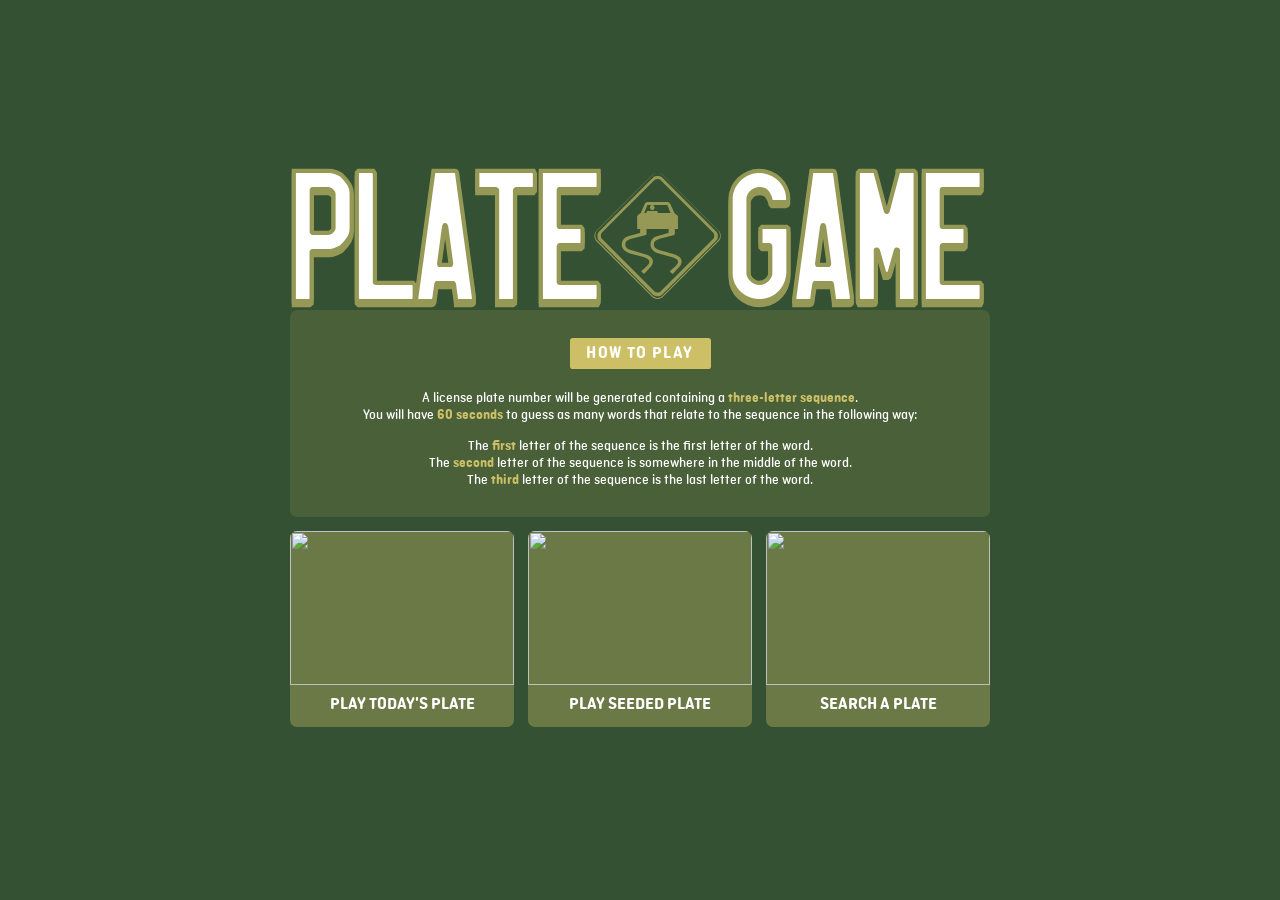
==== index.html @ 3a34a3a7 "font + color palette improvements" ====
<!DOCTYPE html>
<html>

<head>
	<meta charset="UTF-8">
	<meta name="viewport" content="width=device-width, initial-scale=1.0">
	<title>Plate Game - Play</title>

	<link rel="shortcut icon" type="image/x-icon" href="img/favicon/favicon.png">
	<link rel="icon" sizes="32x32" href="img/favicon/favicon.png">
	<link rel="apple-touch-icon" href="img/favicon/favicon-300.png">

	<script src="https://ajax.aspnetcdn.com/ajax/jQuery/jquery-3.5.1.min.js"></script>
	<script src="https://kit.fontawesome.com/5978d27576.js" crossorigin="anonymous"></script>
	<script src="https://cdnjs.cloudflare.com/ajax/libs/seedrandom/3.0.5/seedrandom.min.js"></script>

	<link rel="stylesheet" href="fonts/fonts.css">
	<link rel="stylesheet" href="css/variables.css">
	<link rel="stylesheet" href="css/main.css">
	<link rel="stylesheet" href="css/play.css">
	<link rel="stylesheet" media="screen and (max-width: 600px)" href="css/mobile.css">
</head>

<body>
	<!-- Intro screen -->
	<div class="screen current-screen" id="intro-screen">
		<div class="intro-wrapper">
			<div class="welcome">
				<div class="big-text">
					<div>PLATE</div>
					<div>PLATE</div>
				</div>

				<div id="welcome-icon">*</div>

				<div class="big-text">
					<div>GAME</div>
					<div>GAME</div>
				</div>
			</div>

			<div class="intro-description">
				<div class="intro-how-to-play-container">
					<div class="intro-header">HOW TO PLAY</div>
		
					<div class="intro-middle-container">
						A license plate number will be generated containing a <b>three-letter sequence</b>.<br>
						You will have <b>60 seconds</b> to guess as many words that relate to the sequence in the following way:
					</div>
			
					<div class="intro-directions-container">
						The <b>first</b> letter of the sequence is the first letter of the word.<br>
						The <b>second</b> letter of the sequence is somewhere in the middle of the word.<br>
						The <b>third</b> letter of the sequence is the last letter of the word.
					</div>
				</div>

				<div class="intro-whats-a-seed-container">
					<div class="intro-header">WHAT'S A SEED?</div>
		
					<div class="intro-middle-container">Wanna battle a friend?</div>

					<div class="intro-directions-container">
						Multiple players can enter the same string of characters<br>
						to generate the same plate without knowing ahead of time.
					</div>
				</div>
			</div>
	
			<div class="intro-btn-container">
				<div class="intro-option-container">
					<div class="btn intro-btn special-hover" id="today-intro-btn">
						<img class="intro-btn-pic" src="img/btn-pics/harlequin.webp">
						<div class="intro-btn-tag">
							<i class="fa-solid fa-calendar-day"></i>
							Play Today's Plate
						</div>
					</div>
	
					<div class="btn intro-btn special-hover" id="seed-intro-btn">
						<img class="intro-btn-pic" src="img/btn-pics/plant-car.webp">
						<div class="intro-btn-tag">
							<i class="fa-solid fa-seedling"></i>
							Play Seeded Plate
						</div>
					</div>

					<a class="btn intro-btn special-hover" id="search-intro-btn" href="search.html">
						<img class="intro-btn-pic" src="img/btn-pics/cop.webp">
						<div class="intro-btn-tag">
							<i class="fas fa-search"></i>
							Search a Plate
						</div>
					</a>
				</div>

				<div class="seed-container">
					<input id="seed-input" type="text" placeholder="Enter custom seed..." autocomplete="off">

					<div class="btn special-hover" id="play-seed-btn">
						<i class="fa-solid fa-car-on"></i>
						Generate Plate
					</div>

					<div class="btn special-hover" id="back-btn"><i class="fa-solid fa-arrow-left-long"></i>Go Back</div>
				</div>
			</div>
		</div>
	</div>

	
	<!-- Game screen -->
	<div class="screen" id="game-screen">
		<div class="license-plate">
			<img class="plate-background">

			<div class="plate-number">
				<div class="plate-chars1"></div>
				<div class="plate-divider"></div>
				<div class="plate-chars2"></div>
			</div>
		</div>
	
		<input class="word-input" type="text" placeholder="What words can you find?" autocomplete="off">
	
		<button class="btn special-hover" id="submit-btn" tabindex="-1">
			<i class="fas fa-car"></i>
			<div>SUBMIT WORD</div>
			<div class="kbd">Enter</div>
		</button>
		<!-- <button class="btn skip-btn" tabindex="-1"><i class="fas fa-truck"></i>Pass!<kbd>Tab</kbd></button>
		<button class="btn stop-btn" tabindex="-1"><i class="fas fa-car-crash"></i>Crash!<kbd>Esc</kbd></button> -->
	
		<div class="score-container big-text">
			<div><span class="score-amount">0</span> points</div>
			<div><span class="score-amount">0</span> points</div>
		</div>
	
		<div class="timer-container big-text">
			<div><span class="time-left"></span> seconds</div>
			<div><span class="time-left"></span> seconds</div>
		</div>
	
		<div class="circle-btn special-hover" id="cancel-circle-btn"><i class="fa-solid fa-xmark"></i></div>
		<a class="circle-btn special-hover" id="search-circle-btn" href="search.html"><i class="fas fa-search"></i></a>
	</div>


	<!-- Keyboard -->
	<div class="keyboard">
		<button class="drive-btn-mobile"><i class="fas fa-car-side"></i>Drive!</button>
		<div class="key-row">
			<button class="key">Q</button>
			<button class="key">W</button>
			<button class="key">E</button>
			<button class="key">R</button>
			<button class="key">T</button>
			<button class="key">Y</button>
			<button class="key">U</button>
			<button class="key">I</button>
			<button class="key">O</button>
			<button class="key">P</button>
		</div>
		<div class="key-row">
			<button class="key">A</button>
			<button class="key">S</button>
			<button class="key">D</button>
			<button class="key">F</button>
			<button class="key">G</button>
			<button class="key">H</button>
			<button class="key">J</button>
			<button class="key">K</button>
			<button class="key">L</button>
		</div>
		<div class="key-row">
			<button class="key special-key"><i class="fas fa-trash-alt"></i></button>
			<button class="key">Z</button>
			<button class="key">X</button>
			<button class="key">C</button>
			<button class="key">V</button>
			<button class="key">B</button>
			<button class="key">N</button>
			<button class="key">M</button>
			<button class="key special-key delete-key"><i class="fas fa-backspace"></i></button>
		</div>
	</div>


	<!-- End screen -->
	<div class="screen" id="end-screen">
		<div class="big-text" id="end-title">
			<div></div>
			<div></div>
		</div>

		<div id="end-summary-container">
			<div id="end-summary">You found <span id="end-summary-num-words">0</span> valid word<span >s</span> and scored <span id="end-summary-score">0</span> point<span>s</span>.</div>
			<div id="end-correct-guesses"></div>
		</div>

		<div id="end-btn-container">
			<div class="btn special-hover" id="play-again-btn">
				<i class="fa-solid fa-arrow-rotate-right"></i>
				Play Again
			</div>

			<div class="btn special-hover" id="copy-results-btn">
				<i class="fa-regular fa-clipboard"></i>
				Copy Results
			</div>
		</div>
	</div>


	<script src="js/words.js"></script>
	<script src="js/plates.js"></script>
	<script src="js/main.js"></script>
	<script src="js/play.js"></script>
</body>

</html>
---- fonts/fonts.css ----
/* Ciutadella Rounded Light */
@font-face {
	font-family: "Ciutadella Rounded";
	font-weight: 300;
	font-style: normal;
	src: url("Ciutadella/Ciutadella-Rounded-Light.woff2") format("woff2");
}
@font-face {
	font-family: "Ciutadella Rounded";
	font-weight: 300;
	font-style: italic;
	src: url("Ciutadella/Ciutadella-Rounded-Light-Italic.woff2") format("woff2");
}

/* Ciutadella Rounded Regular */
@font-face {
	font-family: "Ciutadella Rounded";
	font-weight: 400;
	font-style: normal;
	src: url("Ciutadella/Ciutadella-Rounded-Regular.woff2") format("woff2");
}
@font-face {
	font-family: "Ciutadella Rounded";
	font-weight: 400;
	font-style: italic;
	src: url("Ciutadella/Ciutadella-Rounded-Regular-Italic.woff2") format("woff2");
}

/* Ciutadella Rounded Medium */
@font-face {
	font-family: "Ciutadella Rounded";
	font-weight: 500;
	font-style: normal;
	src: url("Ciutadella/Ciutadella-Rounded-Medium.woff2") format("woff2");
}
@font-face {
	font-family: "Ciutadella Rounded";
	font-weight: 500;
	font-style: italic;
	src: url("Ciutadella/Ciutadella-Rounded-Medium-Italic.woff2") format("woff2");
}

/* Ciutadella Rounded SemiBold */
@font-face {
	font-family: "Ciutadella Rounded";
	font-weight: 600;
	font-style: normal;
	src: url("Ciutadella/Ciutadella-Rounded-SemiBold.woff2") format("woff2");
}
@font-face {
	font-family: "Ciutadella Rounded";
	font-weight: 600;
	font-style: italic;
	src: url("Ciutadella/Ciutadella-Rounded-SemiBold-Italic.woff2") format("woff2");
}

/* Ciutadella Rounded Bold */
@font-face {
	font-family: "Ciutadella Rounded";
	font-weight: 700;
	font-style: normal;
	src: url("Ciutadella/Ciutadella-Rounded-Bold.woff2") format("woff2");
}
@font-face {
	font-family: "Ciutadella Rounded";
	font-weight: 700;
	font-style: italic;
	src: url("Ciutadella/Ciutadella-Rounded-Bold-Italic.woff2") format("woff2");
}


/* License Plate USA */
@font-face {
	font-family: "License Plate USA";
	font-weight: 400;
	font-style: normal;
	src: url("License-Plate-USA.woff2") format("woff2");
}
---- css/variables.css ----
:root {
	/* Colors */
	/* --color1: oklch(40.685% 0.06248 44);
	--color2: oklch(45.983% 0.06555 33);
	--color3: oklch(55.123% 0.07550 22);
	--color4: oklch(66.587% 0.09060 11);
	--color5: oklch(79.734% 0.11111 0);
	--color6: white; */

	--color1: oklch(40.685% 0.06248 144);
	--color2: oklch(45.983% 0.06555 133);
	--color3: oklch(55.123% 0.07550 122);
	--color4: oklch(66.587% 0.09060 111);
	--color5: oklch(79.734% 0.11111 100);
	--color6: white;

	/* --color1: #2a4d69;
	--color2: #2f5e77;
	--color3: #387c91;
	--color4: #45a3b3;
	--color5: #53d2db;
	--color6: white; */

	/* Fonts */
	--font1: "Ciutadella Rounded";
	--font2: "License Plate USA";

	/* Container Variables */
	--line-height: 1.25em;
	--container-spacing: 1.8rem;
	--container-transition: 0.2s;

	/* Input Variables */
	--input-spacing: 0.4rem;
	--input-border-width: 0.3rem;
	--input-border-radius: 0.5rem;
	--input-transition: 0.1s;
}
---- css/main.css ----
html, body {
	height: 100%;
	width: 100%;
	font-size: 14px;
	overflow-x: hidden;
	touch-action: manipulation;
}

body {
	position: relative;
	display: flex;
	flex-direction: column;
	justify-content: center;
	align-items: center;
	font-family: var(--font1);
	font-weight: 500;
	margin: 0;
	background: var(--color1);
	color: var(--color6);
}

* {
	padding: 0;
	margin: 0;
	-webkit-tap-highlight-color: transparent;
	box-sizing: border-box;
}

div {
	display: flex;
	flex-direction: column;
	align-items: center;
}

input[type="radio"] {display: none;}

button {
	font-family: var(--font1);
}

.screen {
	position: absolute;
	top: 0;
	left: 0;
	justify-content: center;
	align-items: center;
	width: 100%;
	height: 100%;
	opacity: 0;
	pointer-events: none;
	z-index: 9998;
	transition: all var(--container-transition);
}

.current-screen {
	opacity: 1 !important;
	pointer-events: all !important;
	z-index: 9999 !important;
}

.big-text {
	position: relative;
	line-height: 1;
	text-transform: uppercase;
}
.big-text > div:nth-child(1) {
	position: absolute;
	color: var(--color2);
	-webkit-text-stroke: calc(2 * var(--input-border-width)) var(--color4);
	filter: drop-shadow(0 var(--input-border-width) 0 var(--color4));
	z-index: 10;
}
.big-text > div:nth-child(2) {
	color: var(--color6);
	z-index: 11;
}


/* Buttons */
.btn {
	display: flex;
	flex-direction: row;
	justify-content: center;
	align-items: center;
	height: 3rem;
	font-size: 1.2rem;
	font-weight: 700;
	line-height: 1;
	color: var(--color6);
	border: 0;
	border-radius: var(--input-border-radius);
	cursor: pointer;
	overflow: hidden;
	text-decoration: none;
	text-transform: uppercase;
}
.btn svg {
	margin-right: 0.5em;
	padding-bottom: 0.1em;
}

.circle-btn {
	--dimension: 4rem;
	position: absolute;
	bottom: 2rem;
	display: flex;
	justify-content: center;
	align-items: center;
	height: var(--dimension);
	width: var(--dimension);
	font-size: calc(var(--dimension) / 2);
	border-radius: 45%;
	background: var(--color3);
	color: var(--color6);
	cursor: pointer;
}

.special-hover {
	transition: transform var(--input-transition);
	backface-visibility: hidden;
	-webkit-font-smoothing: antialiased;
}
.special-hover:hover {
	outline: var(--input-border-width) solid var(--color6);
    transform: scale(1.05) translateZ(0);
}
---- css/play.css ----
/* Intro screen */
#intro-screen {
	--intro-btn-width: 16rem;
	justify-content: center;
	align-items: center;
	text-align: center;
	background: var(--color1);
	z-index: 9999;
	transition: all var(--container-transition);
}

.intro-wrapper > * { width: 100%; }

.welcome {
	flex-direction: row;
	font-family: var(--font2);
	font-size: 9rem;
	/* transform: rotate(-2deg); */
}
#welcome-icon {
	margin-left: -0.1em;
	color: var(--color4);
}

.intro-description {
	position: relative;
	justify-content: center;
	align-items: center;
	padding-top: 2rem;
	padding-bottom: 2rem;
	margin-top: 0.75rem;
	margin-bottom: 1rem;
	background: var(--color2);
	border-radius: var(--input-border-radius);
	/* transform: rotate(1.5deg); */
}

.intro-description b {
	display: inline;
	color: var(--color5);
}

.intro-description > * { transition: all var(--container-transition); }
.intro-how-to-play-container {
	opacity: 1;
	pointer-events: all;
}
.intro-whats-a-seed-container {
	position: absolute;
	opacity: 0;
	pointer-events: none;
}

.intro-header {
	justify-content: center;
	align-items: center;
	height: 2.2rem;
	width: min-content;
	font-size: 1.2rem;
	font-weight: 700;
	letter-spacing: 0.1rem;
	padding: 0 1em;
	padding-top: 0.13em;
	border-radius: 0.2rem;
	white-space: nowrap;
	background: var(--color5);
}

.intro-middle-container, .intro-directions-container { display: block; }
.intro-middle-container { margin-top: 1.5rem; }
.intro-directions-container { margin-top: 1rem; }

.intro-btn-container {
	position: relative;
	flex-direction: row;
	justify-content: center;
	align-items: center;
	width: min-content;
}

.intro-option-container {
	display: flex;
	flex-direction: row;
	transition: all var(--container-transition);
}

.intro-btn {
	flex-direction: column;
	width: var(--intro-btn-width);
	height: min-content;
	background: var(--color3);
}
.intro-btn + .intro-btn {margin-left: 1rem;}
#search-intro-btn {
	display: flex;
	flex-direction: column;
}

.intro-btn-pic {
	width: 100%;
	height: 11rem;
	min-height: 11rem;
	object-fit: cover;
}

.intro-btn-tag {
	flex-direction: row;
	justify-content: center;
	align-items: center;
	height: 3rem;
	width: 100%;
	color: var(--color6);
}


/* Seed */
.seed-container {
	position: absolute;
	flex-direction: column;
	justify-content: center;
	align-items: center;
	width: var(--intro-btn-width);
	height: 100%;
	opacity: 0;
	pointer-events: none;
	transition: all var(--container-transition);
}

#seed-input {
	text-align: center;
	width: 100%;
	height: 3rem;
	font-family: var(--font1);
	font-size: 1.5rem;
	font-weight: 700;
	line-height: 1;
	background: transparent;
	color: var(--color6);
	border: 0;
	outline: 0;
}
#seed-input::placeholder {
	color: var(--color2);
	text-transform: uppercase;
}

#play-seed-btn {
	width: 100%;
	background: var(--color3);
	margin-top: 0.5rem;
}

#back-btn {
	width: 100%;
	color: var(--color4);
	margin-top: 0.65rem;
}


/* Wants to play seed state */
.wants-to-play-seed .intro-how-to-play-container {
	opacity: 0;
	pointer-events: none;
}
.wants-to-play-seed .intro-whats-a-seed-container {
	opacity: 1;
	pointer-events: all;
}
.wants-to-play-seed .intro-option-container {
	opacity: 0;
	pointer-events: none;
}
.wants-to-play-seed .seed-container {
	opacity: 1;
	pointer-events: all;
}


/* Game screen */
#game-screen {
	position: relative;
	flex-grow: 1;
	flex-direction: column;
	justify-content: center;
	align-items: center;
	width: 100%;
	height: 100%;
}


/* License plate */
.license-plate {
	--plate-height: 21rem;
	position: relative;
	justify-content: center;
	align-items: center;
	font-size: 1rem;
	height: var(--plate-height);
	width: calc(2 * var(--plate-height));
	filter: drop-shadow(0 var(--input-border-width) 0 var(--color5));
}

.plate-background {
	position: absolute;
	height: 100%;
	width: 100%;
	pointer-events: none;
}

.plate-number {
	flex-direction: row;
	align-items: center;
	z-index: 9999;
}

.plate-number * { font-family: var(--font2); }
/* .plate-chars1 { background: yellow; } */
.plate-number svg { margin-bottom: calc(0.05 * var(--plate-height)); }


/* Submitting */
.word-input {
	width: 100%;
	text-align: center;
	font-family: var(--font1);
	font-size: 4rem;
	font-weight: 700;
	margin: 4rem 0;
	border: 0;
	outline: 0;
	background: transparent;
	color: var(--color6);
	text-transform: uppercase;
}
.word-input::placeholder { color: var(--color2); }

#submit-btn {
	display: flex;
	justify-content: center;
	align-items: center;
	width: 16rem;
	font-family: var(--font1);
	font-weight: 700;
	background: var(--color3);
	color: var(--color6);
	cursor: pointer;
}
#submit-btn .kbd {
	font-family: var(--font1);
	font-size: 0.75rem;
	font-weight: 500;
	padding: 0.3em 0.7em;
	margin-left: 1rem;
	background: black;
	color: var(--color6);
	transition: all var(--input-transition);
}

#skip-btn {background: #ffda66;}
#stop-btn {background: #ff684c;}


/* Score */
.score-container, .timer-container {
	--font-size: 3rem;
	--spacing: 2.5rem;
	position: absolute;
	top: calc(var(--spacing) / 2);
	font-size: var(--font-size);
	font-weight: 900;
}
.score-container div, .timer-container div {display: block;}

.score-container {
	left: var(--spacing);
	flex-direction: column;
	justify-content: center;
	align-items: center;
}

.timer-container {right: var(--spacing);}

.points-message, .wrong-message {
	position: absolute;
	font-family: var(--font1);
	font-size: 0.6em;
	font-weight: 700;
	margin-top: 3em;
	white-space: nowrap;
}

.points-message {
	color: #39FF14;
	transform: rotate(-5deg);
}

.wrong-message {
	color: #FF3131;
	transform: rotate(5deg);
}


/* Circle buttons */
#search-circle-btn {
	bottom: 2rem;
	right: 2rem;
}

#cancel-circle-btn {
	bottom: 2rem;
	left: 2rem;
}


/* Mobile keyboard */
.keyboard {
	--key-spacing: calc(var(--input-spacing) / 2);
	display: none;
	flex-direction: column;
	width: 100%;
	padding: var(--input-spacing);
}

.drive-btn-mobile, .key {
	height: 7vh;
	font-size: 1.5rem;
	border-radius: 0.35em;
	cursor: pointer;
}

.drive-btn-mobile {
	border: 0.2rem solid black;
	background: #64e27d;
	color: black;
}
.drive-btn-mobile svg {margin-right: 0.6rem;}

.key-row {
	justify-content: center;
	width: 100%;
	margin-top: var(--key-spacing);
}

.key {
	width: calc((100% - 9 * var(--key-spacing)) / 10);
	border: 0;
	background: black;
	color: var(--color5);
}
.key ~ .key {margin-left: var(--key-spacing);}

.special-key {width: calc(15% - var(--key-spacing));}


/* End screen */
#end-title {
	font-family: var(--font2);
	font-size: 6rem;
}

#end-summary-container {
	background: var(--color2);
	padding: 2rem;
	margin-top: 1.6rem;
	border-radius: var(--input-border-radius);
}

#end-summary { display: inline; }
#end-summary-num-words, #end-summary-score { color: var(--color5) }

#end-correct-guesses {
	text-align: center;
	font-weight: 700;
	font-size: 1.2rem;
	line-height: 1.2;
	margin-top: 1rem;
	color: var(--color5);
}

#end-btn-container {
	width: 16rem;
	margin-top: 1rem;
}

#end-btn-container .btn {
	width: 100%;
	background: var(--color3)
}
#end-btn-container .btn + .btn { margin-top: 0.65rem; }
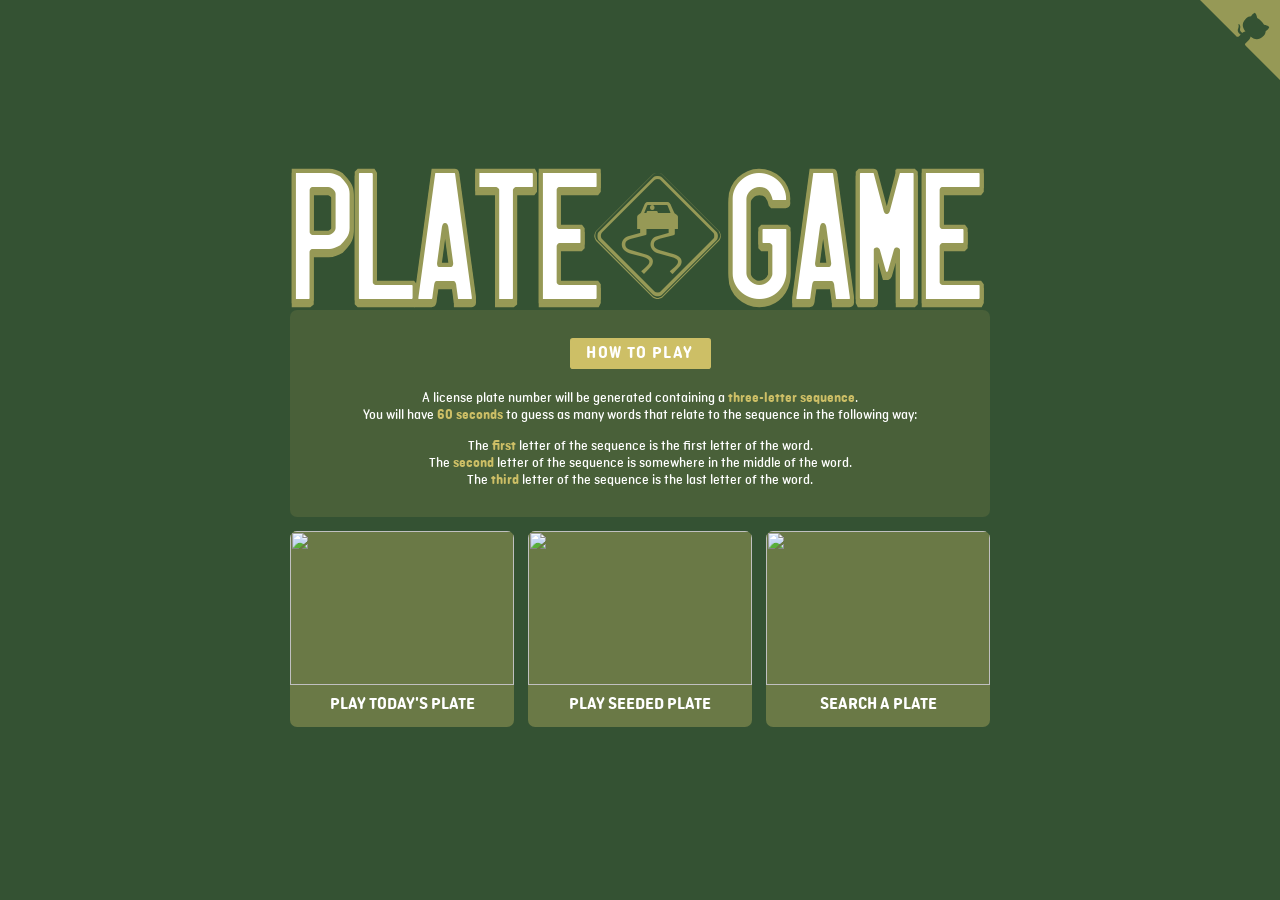
==== commit 01e2c6fe: "seed fixes" ====
--- a/index.html
+++ b/index.html
@@ -56,13 +56,16 @@
 				</div>
 
 				<div class="intro-whats-a-seed-container">
-					<div class="intro-header">WHAT'S A SEED?</div>
+					<div class="intro-header">WHAT'S A SEED</div>
 		
-					<div class="intro-middle-container">Wanna battle a friend?</div>
+					<div class="intro-middle-container">
+						Wanna battle a friend?<br>
+						Enter a <b>random string</b> of characters to generate the same plate anytime, anywhere.
+					</div>
 
 					<div class="intro-directions-container">
-						Multiple players can enter the same string of characters<br>
-						to generate the same plate without knowing ahead of time.
+						Multiple players can enter the same seed simultaneously,<br>
+						or you can <b>share the link</b> to this round after playing.
 					</div>
 				</div>
 			</div>
@@ -95,7 +98,7 @@
 				</div>
 
 				<div class="seed-container">
-					<input id="seed-input" type="text" placeholder="Enter custom seed..." autocomplete="off">
+					<input id="seed-input" type="text" placeholder="Enter custom seed..." maxlength="32" autocomplete="off">
 
 					<div class="btn special-hover" id="play-seed-btn">
 						<i class="fa-solid fa-car-on"></i>
@@ -106,6 +109,8 @@
 				</div>
 			</div>
 		</div>
+
+		<a href="https://github.com/semisquircle" class="github-corner" aria-label="View source on GitHub"><svg width="80" height="80" viewBox="0 0 250 250" style="fill:var(--color4); color:var(--color1); position: absolute; top: 0; border: 0; right: 0;" aria-hidden="true"><path d="M0,0 L115,115 L130,115 L142,142 L250,250 L250,0 Z"/><path d="M128.3,109.0 C113.8,99.7 119.0,89.6 119.0,89.6 C122.0,82.7 120.5,78.6 120.5,78.6 C119.2,72.0 123.4,76.3 123.4,76.3 C127.3,80.9 125.5,87.3 125.5,87.3 C122.9,97.6 130.6,101.9 134.4,103.2" fill="currentColor" style="transform-origin: 130px 106px;" class="octo-arm"/><path d="M115.0,115.0 C114.9,115.1 118.7,116.5 119.8,115.4 L133.7,101.6 C136.9,99.2 139.9,98.4 142.2,98.6 C133.8,88.0 127.5,74.4 143.8,58.0 C148.5,53.4 154.0,51.2 159.7,51.0 C160.3,49.4 163.2,43.6 171.4,40.1 C171.4,40.1 176.1,42.5 178.8,56.2 C183.1,58.6 187.2,61.8 190.9,65.4 C194.5,69.0 197.7,73.2 200.1,77.6 C213.8,80.2 216.3,84.9 216.3,84.9 C212.7,93.1 206.9,96.0 205.4,96.6 C205.1,102.4 203.0,107.8 198.3,112.5 C181.9,128.9 168.3,122.5 157.7,114.1 C157.9,116.9 156.7,120.9 152.7,124.9 L141.0,136.5 C139.8,137.7 141.6,141.9 141.8,141.8 Z" fill="currentColor" class="octo-body"/></svg></a><style>.github-corner:hover .octo-arm{animation:octocat-wave 560ms ease-in-out}@keyframes octocat-wave{0%,100%{transform:rotate(0)}20%,60%{transform:rotate(-25deg)}40%,80%{transform:rotate(10deg)}}@media (max-width:500px){.github-corner:hover .octo-arm{animation:none}.github-corner .octo-arm{animation:octocat-wave 560ms ease-in-out}}</style>
 	</div>
 
 	
@@ -121,7 +126,7 @@
 			</div>
 		</div>
 	
-		<input class="word-input" type="text" placeholder="What words can you find?" autocomplete="off">
+		<input class="word-input" type="text" placeholder="Enter a word..." autocomplete="off">
 	
 		<button class="btn special-hover" id="submit-btn" tabindex="-1">
 			<i class="fas fa-car"></i>
@@ -194,7 +199,7 @@
 		</div>
 
 		<div id="end-summary-container">
-			<div id="end-summary">You found <span id="end-summary-num-words">0</span> valid word<span >s</span> and scored <span id="end-summary-score">0</span> point<span>s</span>.</div>
+			<div id="end-summary">You found <span id="end-summary-num-words">0</span> valid word<span id="end-summary-word-plural">s</span> and scored <span id="end-summary-score">0</span> point<span id="end-summary-score-plural">s</span>.</div>
 			<div id="end-correct-guesses"></div>
 		</div>
 
@@ -207,6 +212,11 @@
 			<div class="btn special-hover" id="copy-results-btn">
 				<i class="fa-regular fa-clipboard"></i>
 				Copy Results
+			</div>
+
+			<div class="btn special-hover" id="share-btn">
+				<i class="fa-solid fa-share-nodes"></i>
+				Share This Round
 			</div>
 		</div>
 	</div>
--- a/css/mobile.css
+++ b/css/mobile.css
@@ -0,0 +1,69 @@
+/* General */
+:root {
+	--line-height: 2rem;
+	font-size: 8px;
+}
+
+body {
+	--shadow: 1.8rem;
+	--gap-v: 3.5rem;
+}
+
+.game-link {
+	--dimension: 6rem;
+	top: 0;
+	left: 0;
+	border-radius: 0;
+	border-bottom-right-radius: 1.5rem;
+}
+
+
+/* Play */
+.intro-container {width: calc(100% - 6rem);}
+
+.word-input {margin: 5rem 0;}
+
+.submit-btn {display: none;}
+
+.keyboard {display: flex;}
+
+
+/* Search */
+.immediate-container, .properties-container > div, .all-wrapper {border-radius: var(--shadow);}
+
+.letter-input::placeholder {font-size: 3rem;}
+
+.filtered-container, .all-container {font-size: 1.6rem;}
+
+.filtered-container {
+	flex-direction: column;
+	width: 40rem;
+	margin: 0;
+	border: 0;
+	background: transparent;
+}
+
+.immediate-container {
+	width: 100%;
+	padding: 2rem 2rem;
+	margin: 0;
+}
+
+.sample-word-list {--word-lines: 5;}
+
+.properties-container {
+	width: 100%;
+	margin-top: var(--gap-v);
+}
+
+.properties-container > div {padding: 2rem 0;}
+
+.show-all-btn, .sort-container .btn {
+	height: 4rem;
+	border-radius: 0.5rem;
+}
+
+
+/* All words */
+.sort-container {width: 100%;}
+.sort-container .btn {flex-grow: 1;}
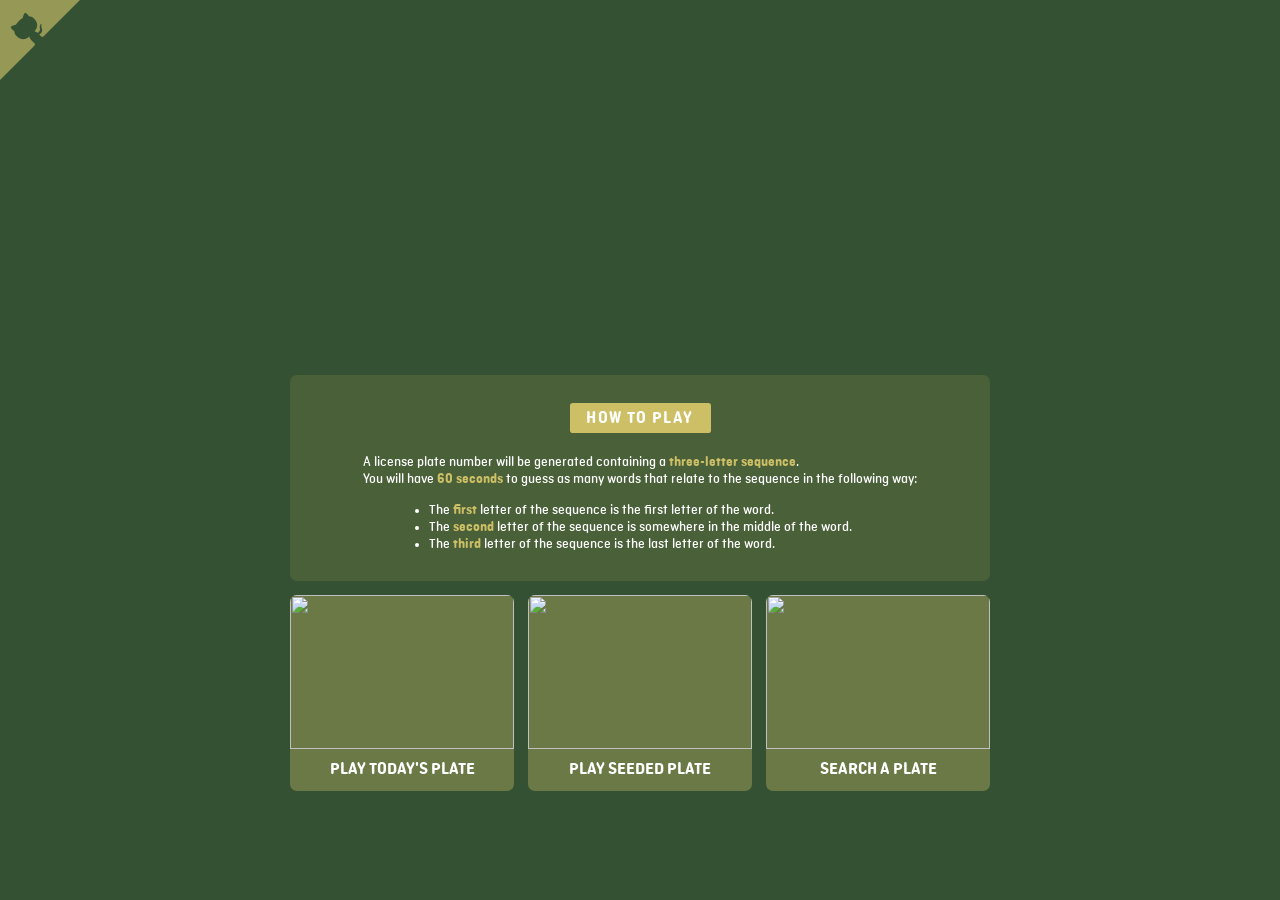
==== commit 473a0ac2: "custom plate font" ====
--- a/index.html
+++ b/index.html
@@ -24,93 +24,83 @@
 <body>
 	<!-- Intro screen -->
 	<div class="screen current-screen" id="intro-screen">
-		<div class="intro-wrapper">
-			<div class="welcome">
-				<div class="big-text">
-					<div>PLATE</div>
-					<div>PLATE</div>
+		<div id="intro-scroll-container">
+			<div id="intro-wrapper">
+				<div id="logo"></div>
+
+				<div id="intro-description">
+					<div id="intro-how-to-play-container">
+						<div class="intro-header">HOW TO PLAY</div>
+			
+						<div class="intro-middle-container">
+							A license plate number will be generated containing a <b>three-letter sequence</b>.<br>
+							You will have <b>60 seconds</b> to guess as many words that relate to the sequence in the following way:
+						</div>
+				
+						<ul class="intro-directions-container">
+							<li>The <b>first</b> letter of the sequence is the first letter of the word.</li>
+							<li>The <b>second</b> letter of the sequence is somewhere in the middle of the word.</li>
+							<li>The <b>third</b> letter of the sequence is the last letter of the word.</li>
+						</ul>
+					</div>
+
+					<div id="intro-whats-a-seed-container">
+						<div class="intro-header">WHAT'S A SEED</div>
+			
+						<div class="intro-middle-container">
+							Wanna battle a friend?<br>
+							Enter a <b>random string</b> of characters to generate the same plate anytime, anywhere.
+						</div>
+
+						<div class="intro-directions-container">
+							Multiple players can enter the same seed simultaneously,<br>
+							or you can <b>share the link</b> to this round after playing.
+						</div>
+					</div>
 				</div>
-
-				<div id="welcome-icon">*</div>
-
-				<div class="big-text">
-					<div>GAME</div>
-					<div>GAME</div>
+		
+				<div class="intro-btn-container">
+					<div class="intro-option-container">
+						<div class="btn intro-btn special-hover" id="today-intro-btn">
+							<img class="intro-btn-pic" src="img/btn-pics/harlequin.webp">
+							<div class="intro-btn-tag">
+								<i class="fa-solid fa-calendar-day"></i>
+								Play Today's Plate
+							</div>
+						</div>
+		
+						<div class="btn intro-btn special-hover" id="seed-intro-btn">
+							<img class="intro-btn-pic" src="img/btn-pics/plant-car.webp">
+							<div class="intro-btn-tag">
+								<i class="fa-solid fa-seedling"></i>
+								Play Seeded Plate
+							</div>
+						</div>
+
+						<a class="btn intro-btn special-hover" id="search-intro-btn" href="search.html">
+							<img class="intro-btn-pic" src="img/btn-pics/cop.webp">
+							<div class="intro-btn-tag">
+								<i class="fas fa-search"></i>
+								Search a Plate
+							</div>
+						</a>
+					</div>
+
+					<div class="seed-container">
+						<input id="seed-input" type="text" placeholder="Enter custom seed..." maxlength="32" autocomplete="off">
+
+						<div class="btn special-hover" id="play-seed-btn">
+							<i class="fa-solid fa-car-on"></i>
+							Generate Plate
+						</div>
+
+						<div class="btn special-hover" id="back-btn"><i class="fa-solid fa-arrow-left-long"></i>Go Back</div>
+					</div>
 				</div>
 			</div>
-
-			<div class="intro-description">
-				<div class="intro-how-to-play-container">
-					<div class="intro-header">HOW TO PLAY</div>
-		
-					<div class="intro-middle-container">
-						A license plate number will be generated containing a <b>three-letter sequence</b>.<br>
-						You will have <b>60 seconds</b> to guess as many words that relate to the sequence in the following way:
-					</div>
-			
-					<div class="intro-directions-container">
-						The <b>first</b> letter of the sequence is the first letter of the word.<br>
-						The <b>second</b> letter of the sequence is somewhere in the middle of the word.<br>
-						The <b>third</b> letter of the sequence is the last letter of the word.
-					</div>
-				</div>
-
-				<div class="intro-whats-a-seed-container">
-					<div class="intro-header">WHAT'S A SEED</div>
-		
-					<div class="intro-middle-container">
-						Wanna battle a friend?<br>
-						Enter a <b>random string</b> of characters to generate the same plate anytime, anywhere.
-					</div>
-
-					<div class="intro-directions-container">
-						Multiple players can enter the same seed simultaneously,<br>
-						or you can <b>share the link</b> to this round after playing.
-					</div>
-				</div>
-			</div>
-	
-			<div class="intro-btn-container">
-				<div class="intro-option-container">
-					<div class="btn intro-btn special-hover" id="today-intro-btn">
-						<img class="intro-btn-pic" src="img/btn-pics/harlequin.webp">
-						<div class="intro-btn-tag">
-							<i class="fa-solid fa-calendar-day"></i>
-							Play Today's Plate
-						</div>
-					</div>
-	
-					<div class="btn intro-btn special-hover" id="seed-intro-btn">
-						<img class="intro-btn-pic" src="img/btn-pics/plant-car.webp">
-						<div class="intro-btn-tag">
-							<i class="fa-solid fa-seedling"></i>
-							Play Seeded Plate
-						</div>
-					</div>
-
-					<a class="btn intro-btn special-hover" id="search-intro-btn" href="search.html">
-						<img class="intro-btn-pic" src="img/btn-pics/cop.webp">
-						<div class="intro-btn-tag">
-							<i class="fas fa-search"></i>
-							Search a Plate
-						</div>
-					</a>
-				</div>
-
-				<div class="seed-container">
-					<input id="seed-input" type="text" placeholder="Enter custom seed..." maxlength="32" autocomplete="off">
-
-					<div class="btn special-hover" id="play-seed-btn">
-						<i class="fa-solid fa-car-on"></i>
-						Generate Plate
-					</div>
-
-					<div class="btn special-hover" id="back-btn"><i class="fa-solid fa-arrow-left-long"></i>Go Back</div>
-				</div>
-			</div>
-		</div>
-
-		<a href="https://github.com/semisquircle" class="github-corner" aria-label="View source on GitHub"><svg width="80" height="80" viewBox="0 0 250 250" style="fill:var(--color4); color:var(--color1); position: absolute; top: 0; border: 0; right: 0;" aria-hidden="true"><path d="M0,0 L115,115 L130,115 L142,142 L250,250 L250,0 Z"/><path d="M128.3,109.0 C113.8,99.7 119.0,89.6 119.0,89.6 C122.0,82.7 120.5,78.6 120.5,78.6 C119.2,72.0 123.4,76.3 123.4,76.3 C127.3,80.9 125.5,87.3 125.5,87.3 C122.9,97.6 130.6,101.9 134.4,103.2" fill="currentColor" style="transform-origin: 130px 106px;" class="octo-arm"/><path d="M115.0,115.0 C114.9,115.1 118.7,116.5 119.8,115.4 L133.7,101.6 C136.9,99.2 139.9,98.4 142.2,98.6 C133.8,88.0 127.5,74.4 143.8,58.0 C148.5,53.4 154.0,51.2 159.7,51.0 C160.3,49.4 163.2,43.6 171.4,40.1 C171.4,40.1 176.1,42.5 178.8,56.2 C183.1,58.6 187.2,61.8 190.9,65.4 C194.5,69.0 197.7,73.2 200.1,77.6 C213.8,80.2 216.3,84.9 216.3,84.9 C212.7,93.1 206.9,96.0 205.4,96.6 C205.1,102.4 203.0,107.8 198.3,112.5 C181.9,128.9 168.3,122.5 157.7,114.1 C157.9,116.9 156.7,120.9 152.7,124.9 L141.0,136.5 C139.8,137.7 141.6,141.9 141.8,141.8 Z" fill="currentColor" class="octo-body"/></svg></a><style>.github-corner:hover .octo-arm{animation:octocat-wave 560ms ease-in-out}@keyframes octocat-wave{0%,100%{transform:rotate(0)}20%,60%{transform:rotate(-25deg)}40%,80%{transform:rotate(10deg)}}@media (max-width:500px){.github-corner:hover .octo-arm{animation:none}.github-corner .octo-arm{animation:octocat-wave 560ms ease-in-out}}</style>
+		</div>
+
+		<a href="https://github.com/semisquircle" class="github-corner" aria-label="View source on GitHub"><svg width="80" height="80" viewBox="0 0 250 250" style="fill:var(--color4); color:var(--color1); position: absolute; top: 0; border: 0; left: 0; transform: scale(-1, 1);" aria-hidden="true"><path d="M0,0 L115,115 L130,115 L142,142 L250,250 L250,0 Z"/><path d="M128.3,109.0 C113.8,99.7 119.0,89.6 119.0,89.6 C122.0,82.7 120.5,78.6 120.5,78.6 C119.2,72.0 123.4,76.3 123.4,76.3 C127.3,80.9 125.5,87.3 125.5,87.3 C122.9,97.6 130.6,101.9 134.4,103.2" fill="currentColor" style="transform-origin: 130px 106px;" class="octo-arm"/><path d="M115.0,115.0 C114.9,115.1 118.7,116.5 119.8,115.4 L133.7,101.6 C136.9,99.2 139.9,98.4 142.2,98.6 C133.8,88.0 127.5,74.4 143.8,58.0 C148.5,53.4 154.0,51.2 159.7,51.0 C160.3,49.4 163.2,43.6 171.4,40.1 C171.4,40.1 176.1,42.5 178.8,56.2 C183.1,58.6 187.2,61.8 190.9,65.4 C194.5,69.0 197.7,73.2 200.1,77.6 C213.8,80.2 216.3,84.9 216.3,84.9 C212.7,93.1 206.9,96.0 205.4,96.6 C205.1,102.4 203.0,107.8 198.3,112.5 C181.9,128.9 168.3,122.5 157.7,114.1 C157.9,116.9 156.7,120.9 152.7,124.9 L141.0,136.5 C139.8,137.7 141.6,141.9 141.8,141.8 Z" fill="currentColor" class="octo-body"/></svg><style>.github-corner:hover .octo-arm{animation:octocat-wave 560ms ease-in-out}@keyframes octocat-wave{0%,100%{transform:rotate(0)}20%,60%{transform:rotate(-25deg)}40%,80%{transform:rotate(10deg)}}@media (max-width:500px){.github-corner:hover .octo-arm{animation:none}.github-corner .octo-arm{animation:octocat-wave 560ms ease-in-out}}</style></a>
 	</div>
 
 	
--- a/fonts/fonts.css
+++ b/fonts/fonts.css
@@ -69,10 +69,10 @@
 }
 
 
-/* License Plate USA */
+/* Plate Game Mono */
 @font-face {
-	font-family: "License Plate USA";
+	font-family: "Plate Game Mono";
 	font-weight: 400;
 	font-style: normal;
-	src: url("License-Plate-USA.woff2") format("woff2");
+	src: url("Plate-Game-Mono/Plate-Game-Mono.woff2") format("woff2");
 }
--- a/css/variables.css
+++ b/css/variables.css
@@ -7,11 +7,11 @@
 	--color5: oklch(79.734% 0.11111 0);
 	--color6: white; */
 
-	--color1: oklch(40.685% 0.06248 144);
-	--color2: oklch(45.983% 0.06555 133);
-	--color3: oklch(55.123% 0.07550 122);
-	--color4: oklch(66.587% 0.09060 111);
-	--color5: oklch(79.734% 0.11111 100);
+	--color1: oklch(40.685% 0.06248 144); /* #345233 */
+	--color2: oklch(45.983% 0.06555 133); /* #496039 */
+	--color3: oklch(55.123% 0.07550 122); /* #6a7946 */
+	--color4: oklch(66.587% 0.09060 111); /* #969955 */
+	--color5: oklch(79.734% 0.11111 100); /* #cdbf66 */
 	--color6: white;
 
 	/* --color1: #2a4d69;
@@ -23,7 +23,7 @@
 
 	/* Fonts */
 	--font1: "Ciutadella Rounded";
-	--font2: "License Plate USA";
+	--font2: "Plate Game Mono";
 
 	/* Container Variables */
 	--line-height: 1.25em;
--- a/css/play.css
+++ b/css/play.css
@@ -1,28 +1,33 @@
 /* Intro screen */
 #intro-screen {
 	--intro-btn-width: 16rem;
-	justify-content: center;
-	align-items: center;
-	text-align: center;
+	--intro-btn-spacing: 1rem;
 	background: var(--color1);
 	z-index: 9999;
 	transition: all var(--container-transition);
 }
 
-.intro-wrapper > * { width: 100%; }
-
-.welcome {
-	flex-direction: row;
-	font-family: var(--font2);
-	font-size: 9rem;
-	/* transform: rotate(-2deg); */
-}
-#welcome-icon {
-	margin-left: -0.1em;
-	color: var(--color4);
-}
-
-.intro-description {
+#intro-scroll-container {
+	width: 100%;
+	height: 100%;
+	padding: 6rem 0;
+	overflow-y: scroll;
+}
+
+#intro-wrapper > * { width: 100%; }
+
+#logo {
+	--logo-width: calc(3 * var(--intro-btn-width) + 2 * var(--intro-btn-spacing));
+	min-width: var(--logo-width);
+	min-height: calc(0.4 * var(--logo-width));
+}
+#logo #outer-border { fill: var(--color3); }
+#logo #inner-border { fill: var(--color4); }
+#logo .hole { fill: var(--color2); }
+#logo #text-shadow { fill: var(--color4); }
+#logo #text { fill: var(--color6); }
+
+#intro-description {
 	position: relative;
 	justify-content: center;
 	align-items: center;
@@ -32,20 +37,19 @@
 	margin-bottom: 1rem;
 	background: var(--color2);
 	border-radius: var(--input-border-radius);
-	/* transform: rotate(1.5deg); */
-}
-
-.intro-description b {
+}
+
+#intro-description b {
 	display: inline;
 	color: var(--color5);
 }
 
-.intro-description > * { transition: all var(--container-transition); }
-.intro-how-to-play-container {
+#intro-description > * { transition: all var(--container-transition); }
+#intro-how-to-play-container {
 	opacity: 1;
 	pointer-events: all;
 }
-.intro-whats-a-seed-container {
+#intro-whats-a-seed-container {
 	position: absolute;
 	opacity: 0;
 	pointer-events: none;
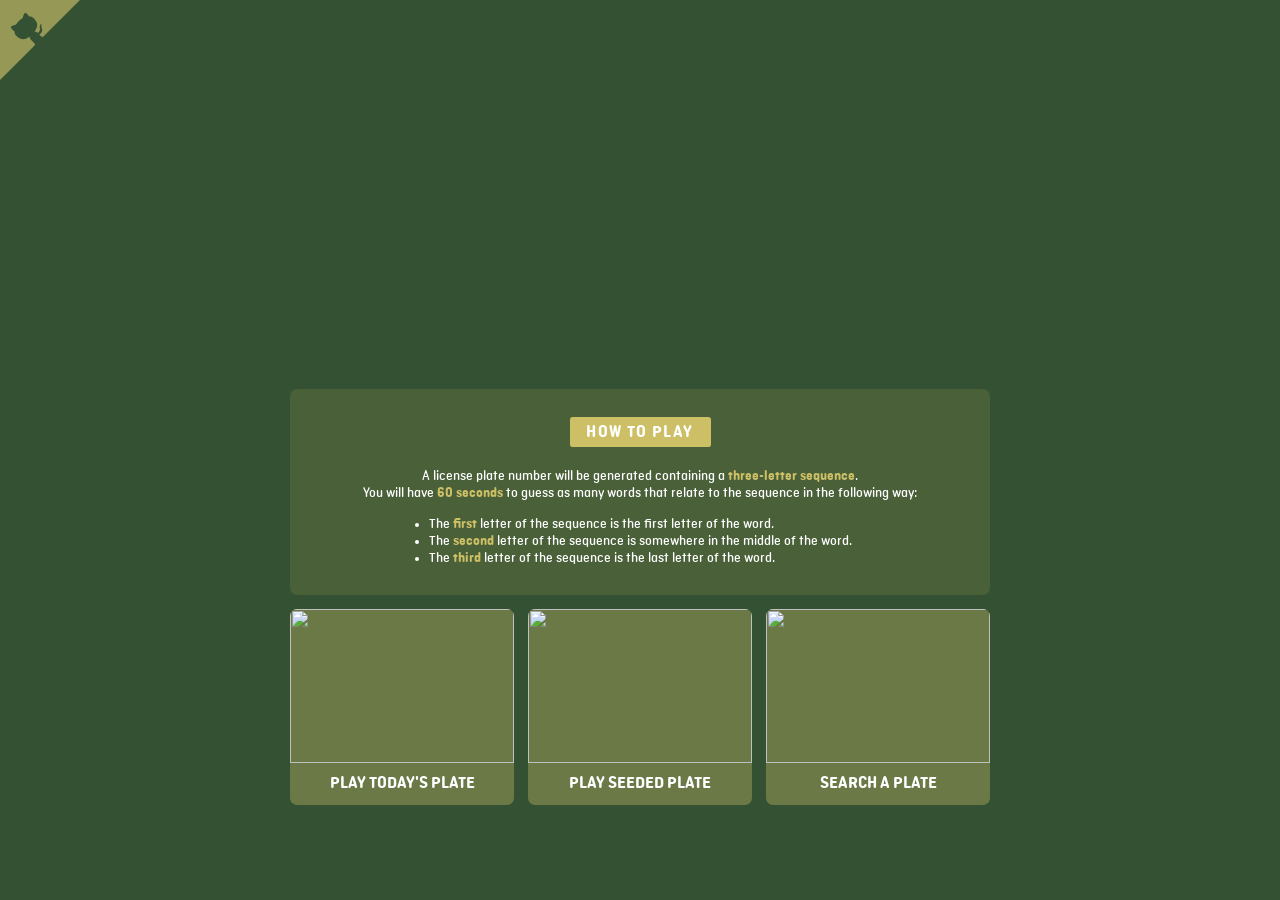
==== commit 5701d9af: "tennessee + texas" ====
--- a/index.html
+++ b/index.html
@@ -26,6 +26,8 @@
 	<div class="screen current-screen" id="intro-screen">
 		<div id="intro-scroll-container">
 			<div id="intro-wrapper">
+				<div class="scroll-spacer"></div>
+
 				<div id="logo"></div>
 
 				<div id="intro-description">
@@ -59,8 +61,8 @@
 					</div>
 				</div>
 		
-				<div class="intro-btn-container">
-					<div class="intro-option-container">
+				<div id="intro-btn-container">
+					<div id="intro-option-container">
 						<div class="btn intro-btn special-hover" id="today-intro-btn">
 							<img class="intro-btn-pic" src="img/btn-pics/harlequin.webp">
 							<div class="intro-btn-tag">
@@ -86,7 +88,7 @@
 						</a>
 					</div>
 
-					<div class="seed-container">
+					<div id="seed-container">
 						<input id="seed-input" type="text" placeholder="Enter custom seed..." maxlength="32" autocomplete="off">
 
 						<div class="btn special-hover" id="play-seed-btn">
@@ -97,6 +99,8 @@
 						<div class="btn special-hover" id="back-btn"><i class="fa-solid fa-arrow-left-long"></i>Go Back</div>
 					</div>
 				</div>
+
+				<div class="scroll-spacer"></div>
 			</div>
 		</div>
 
@@ -106,17 +110,17 @@
 	
 	<!-- Game screen -->
 	<div class="screen" id="game-screen">
-		<div class="license-plate">
-			<img class="plate-background">
-
-			<div class="plate-number">
-				<div class="plate-chars1"></div>
-				<div class="plate-divider"></div>
-				<div class="plate-chars2"></div>
-			</div>
-		</div>
-	
-		<input class="word-input" type="text" placeholder="Enter a word..." autocomplete="off">
+		<div id="license-plate">
+			<img id="plate-background">
+
+			<div id="plate-number">
+				<div id="plate-chars1"></div>
+				<img id="plate-divider">
+				<div id="plate-chars2"></div>
+			</div>
+		</div>
+	
+		<input id="word-input" type="text" placeholder="Enter a word..." autocomplete="off">
 	
 		<button class="btn special-hover" id="submit-btn" tabindex="-1">
 			<i class="fas fa-car"></i>
@@ -142,7 +146,7 @@
 
 
 	<!-- Keyboard -->
-	<div class="keyboard">
+	<!-- <div class="keyboard">
 		<button class="drive-btn-mobile"><i class="fas fa-car-side"></i>Drive!</button>
 		<div class="key-row">
 			<button class="key">Q</button>
@@ -178,7 +182,7 @@
 			<button class="key">M</button>
 			<button class="key special-key delete-key"><i class="fas fa-backspace"></i></button>
 		</div>
-	</div>
+	</div> -->
 
 
 	<!-- End screen -->
@@ -196,7 +200,7 @@
 		<div id="end-btn-container">
 			<div class="btn special-hover" id="play-again-btn">
 				<i class="fa-solid fa-arrow-rotate-right"></i>
-				Play Again
+				Back to Menu
 			</div>
 
 			<div class="btn special-hover" id="copy-results-btn">
--- a/css/variables.css
+++ b/css/variables.css
@@ -29,6 +29,7 @@
 	--line-height: 1.25em;
 	--container-spacing: 1.8rem;
 	--container-transition: 0.2s;
+	--scroll-padding: 6rem;
 
 	/* Input Variables */
 	--input-spacing: 0.4rem;
--- a/css/play.css
+++ b/css/play.css
@@ -1,7 +1,7 @@
 /* Intro screen */
 #intro-screen {
 	--intro-btn-width: 16rem;
-	--intro-btn-spacing: 1rem;
+	--intro-spacing: 1rem;
 	background: var(--color1);
 	z-index: 9999;
 	transition: all var(--container-transition);
@@ -10,14 +10,19 @@
 #intro-scroll-container {
 	width: 100%;
 	height: 100%;
-	padding: 6rem 0;
+	height: min-content;
 	overflow-y: scroll;
 }
 
+.scroll-spacer {
+	width: 100%;
+	min-height: var(--scroll-padding);
+}
+
 #intro-wrapper > * { width: 100%; }
 
 #logo {
-	--logo-width: calc(3 * var(--intro-btn-width) + 2 * var(--intro-btn-spacing));
+	--logo-width: calc(3 * var(--intro-btn-width) + 2 * var(--intro-spacing));
 	min-width: var(--logo-width);
 	min-height: calc(0.4 * var(--logo-width));
 }
@@ -31,10 +36,11 @@
 	position: relative;
 	justify-content: center;
 	align-items: center;
+	text-align: center;
 	padding-top: 2rem;
 	padding-bottom: 2rem;
-	margin-top: 0.75rem;
-	margin-bottom: 1rem;
+	margin-top: var(--intro-spacing);
+	margin-bottom: var(--intro-spacing);
 	background: var(--color2);
 	border-radius: var(--input-border-radius);
 }
@@ -73,8 +79,9 @@
 .intro-middle-container, .intro-directions-container { display: block; }
 .intro-middle-container { margin-top: 1.5rem; }
 .intro-directions-container { margin-top: 1rem; }
-
-.intro-btn-container {
+#intro-how-to-play-container .intro-directions-container { text-align: left; }
+
+#intro-btn-container {
 	position: relative;
 	flex-direction: row;
 	justify-content: center;
@@ -82,7 +89,7 @@
 	width: min-content;
 }
 
-.intro-option-container {
+#intro-option-container {
 	display: flex;
 	flex-direction: row;
 	transition: all var(--container-transition);
@@ -118,7 +125,7 @@
 
 
 /* Seed */
-.seed-container {
+#seed-container {
 	position: absolute;
 	flex-direction: column;
 	justify-content: center;
@@ -162,19 +169,19 @@
 
 
 /* Wants to play seed state */
-.wants-to-play-seed .intro-how-to-play-container {
+.wants-to-play-seed #intro-how-to-play-container {
 	opacity: 0;
 	pointer-events: none;
 }
-.wants-to-play-seed .intro-whats-a-seed-container {
+.wants-to-play-seed #intro-whats-a-seed-container {
 	opacity: 1;
 	pointer-events: all;
 }
-.wants-to-play-seed .intro-option-container {
+.wants-to-play-seed #intro-option-container {
 	opacity: 0;
 	pointer-events: none;
 }
-.wants-to-play-seed .seed-container {
+.wants-to-play-seed #seed-container {
 	opacity: 1;
 	pointer-events: all;
 }
@@ -193,7 +200,7 @@
 
 
 /* License plate */
-.license-plate {
+#license-plate {
 	--plate-height: 21rem;
 	position: relative;
 	justify-content: center;
@@ -204,26 +211,26 @@
 	filter: drop-shadow(0 var(--input-border-width) 0 var(--color5));
 }
 
-.plate-background {
+#plate-background {
 	position: absolute;
 	height: 100%;
 	width: 100%;
 	pointer-events: none;
 }
 
-.plate-number {
+#plate-number {
 	flex-direction: row;
 	align-items: center;
 	z-index: 9999;
 }
 
-.plate-number * { font-family: var(--font2); }
+#plate-number * { font-family: var(--font2); }
 /* .plate-chars1 { background: yellow; } */
-.plate-number svg { margin-bottom: calc(0.05 * var(--plate-height)); }
+/* #plate-divider { margin-bottom: calc(0.05 * var(--plate-height)); } */
 
 
 /* Submitting */
-.word-input {
+#word-input {
 	width: 100%;
 	text-align: center;
 	font-family: var(--font1);
@@ -236,7 +243,7 @@
 	color: var(--color6);
 	text-transform: uppercase;
 }
-.word-input::placeholder { color: var(--color2); }
+#word-input::placeholder { color: var(--color2); }
 
 #submit-btn {
 	display: flex;
